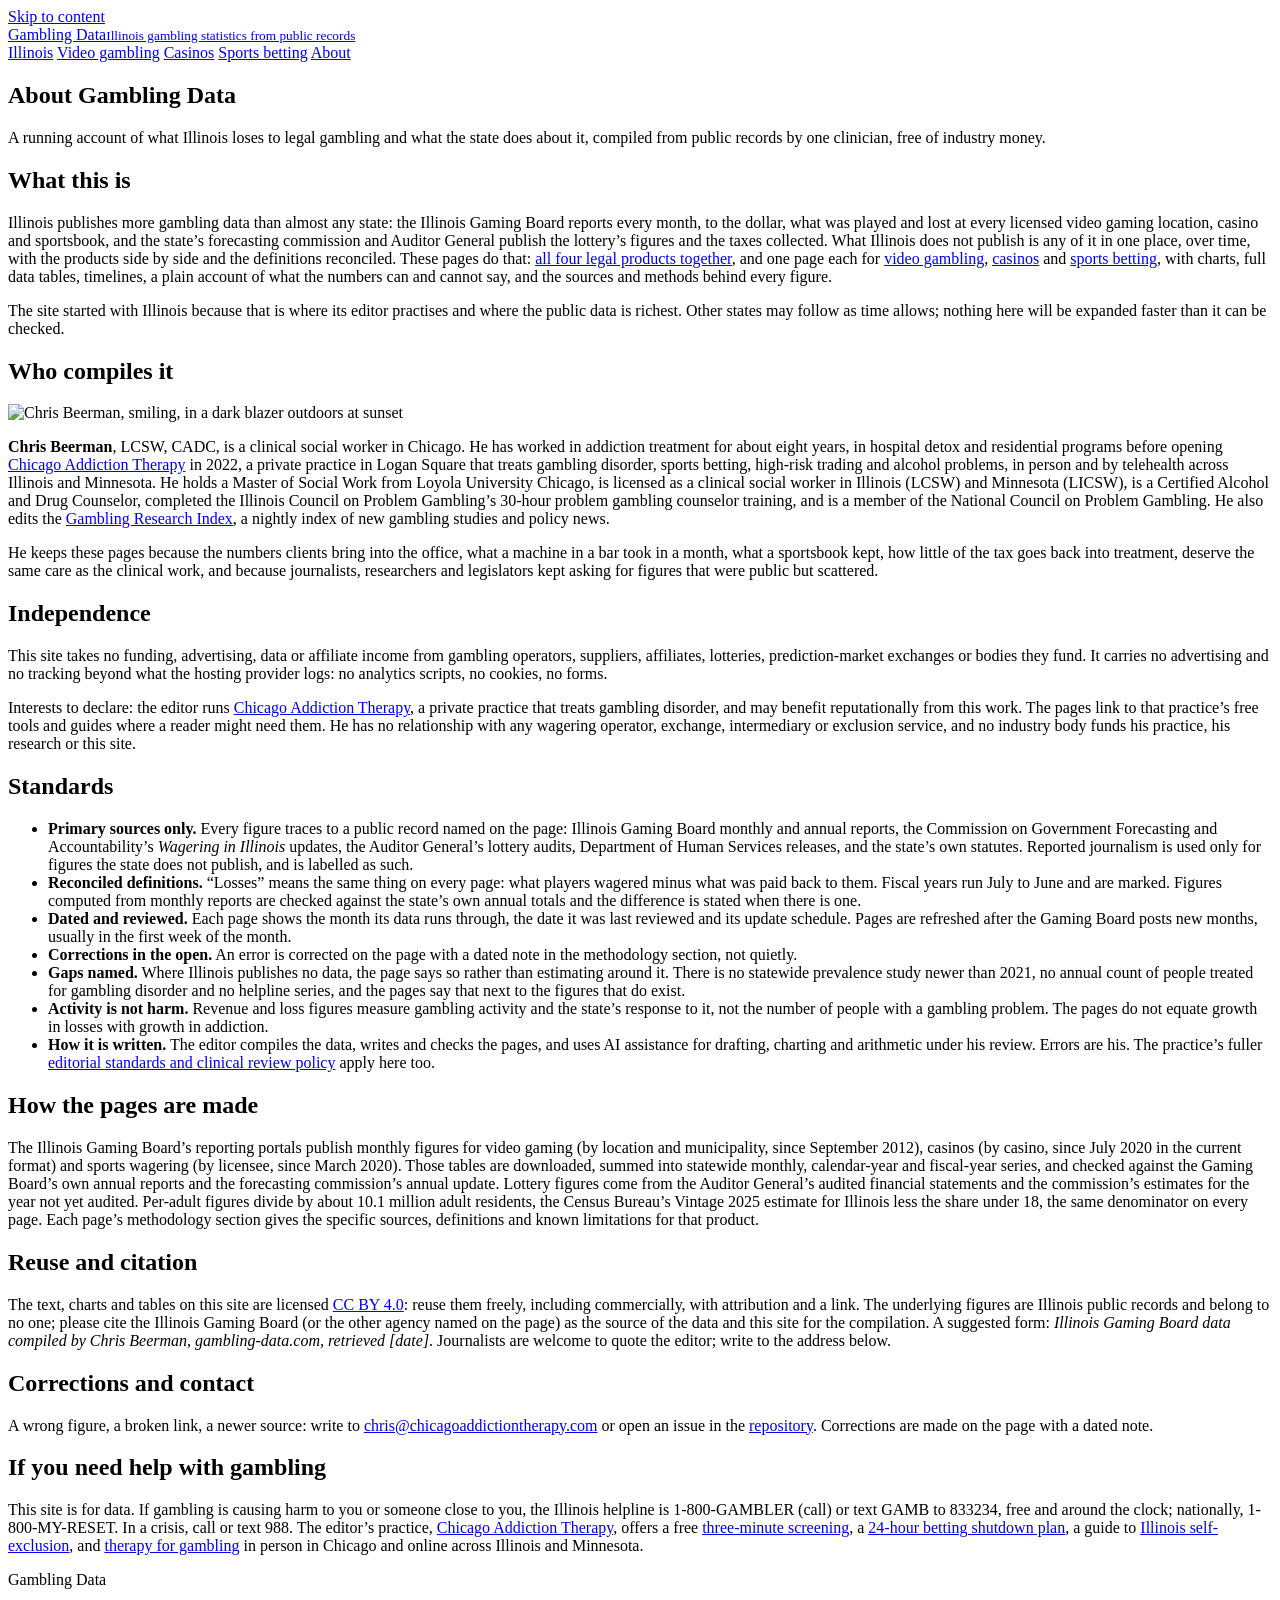
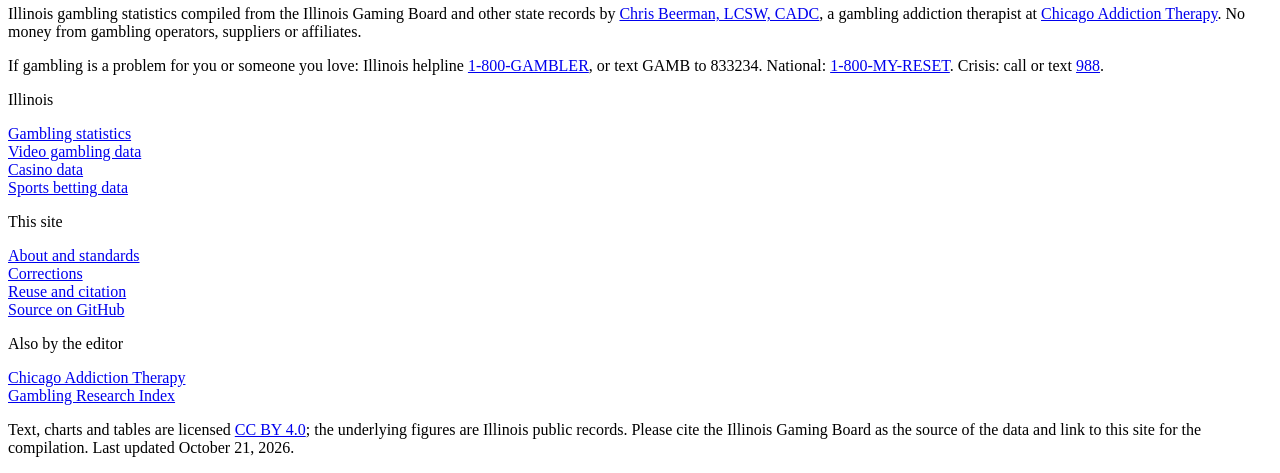
==== docs/about/index.html @ 19d59323 "Gambling Data: Illinois gambling statistics site Static site for gambling-data.com: home, the Illino" ====
<!doctype html>
<html lang="en">
<head>
<meta charset="utf-8">
<meta name="viewport" content="width=device-width, initial-scale=1">
<title>About Gambling Data: who compiles it, how, and the standards it keeps</title>
<meta name="description" content="Gambling Data is compiled by Chris Beerman, LCSW, CADC, a gambling addiction therapist in Chicago, from Illinois Gaming Board and other state public records. No funding, advertising or data from the gambling industry. Standards, methods, reuse terms and corrections.">
<link rel="canonical" href="https://gambling-data.com/about/">
<link rel="icon" href="/static/favicon.svg" type="image/svg+xml">
<meta name="theme-color" content="#17435C">
<meta property="og:site_name" content="Gambling Data">
<meta property="og:type" content="article">
<meta property="og:title" content="About Gambling Data: who compiles it, how, and the standards it keeps">
<meta property="og:description" content="Gambling Data is compiled by Chris Beerman, LCSW, CADC, a gambling addiction therapist in Chicago, from Illinois Gaming Board and other state public records. No funding, advertising or data from the gambling industry. Standards, methods, reuse terms and corrections.">
<meta property="og:url" content="https://gambling-data.com/about/">
<meta property="og:image" content="https://gambling-data.com/static/img/social-about.png">
<meta property="og:image:width" content="1200">
<meta property="og:image:height" content="630">
<meta name="twitter:card" content="summary_large_image">
<link rel="preload" href="/static/fonts/archivo-latin-wdth-normal.woff2" as="font" type="font/woff2" crossorigin>
<link rel="stylesheet" href="/static/style.css">
<link rel="stylesheet" href="/static/data.css">
<script type="application/ld+json">{"@context": "https://schema.org", "@type": "Person", "@id": "https://gambling-data.com/about/#editor", "name": "Chris Beerman", "honorificSuffix": "LCSW, CADC", "jobTitle": "Editor, Gambling Data", "description": "Clinical social worker in Chicago who treats gambling disorder and compiles Illinois gambling statistics from state public records.", "url": "https://gambling-data.com/about/", "email": "chris@chicagoaddictiontherapy.com", "image": "https://gambling-data.com/static/img/chris-beerman.jpg", "sameAs": ["https://www.chicagoaddictiontherapy.com/about", "https://gambling-research.com/about/", "https://orcid.org/0009-0004-8277-2086", "https://www.psychologytoday.com/us/therapists/chris-beerman-chicago-il/961506", "https://github.com/Chris-Beerman"], "alumniOf": {"@type": "CollegeOrUniversity", "name": "Loyola University Chicago"}, "memberOf": {"@type": "Organization", "name": "National Council on Problem Gambling", "url": "https://www.ncpgambling.org/"}, "worksFor": {"@type": "Organization", "name": "Chicago Addiction Therapy", "url": "https://www.chicagoaddictiontherapy.com/"}, "hasCredential": [{"@type": "EducationalOccupationalCredential", "credentialCategory": "license", "name": "Licensed Clinical Social Worker (Illinois)"}, {"@type": "EducationalOccupationalCredential", "credentialCategory": "license", "name": "Licensed Independent Clinical Social Worker (Minnesota)"}, {"@type": "EducationalOccupationalCredential", "credentialCategory": "certification", "name": "Certified Alcohol and Drug Counselor (Illinois Certification Board)"}], "knowsAbout": ["gambling disorder", "sports betting", "video gaming terminals", "self-exclusion", "Illinois gambling statistics"]}</script>
</head>
<body class="page about">
<a class="skip" href="#main">Skip to content</a>
<header class="masthead">
  <div class="wrap masthead-row">
    <a class="wordmark" href="/" aria-label="Gambling Data, home"><span class="mark" aria-hidden="true"><i></i><i></i><i></i><i></i></span><span>Gambling Data<small>Illinois gambling statistics from public records</small></span></a>
    <nav class="nav" aria-label="Main">
      <a href="/illinois/">Illinois</a>
      <a href="/illinois/video-gambling/">Video gambling</a>
      <a href="/illinois/casinos/">Casinos</a>
      <a href="/illinois/sports-betting/">Sports betting</a>
      <a href="/about/" aria-current="page" class="about">About</a>
    </nav>
  </div>
</header>
<main id="main">
<div class="wrap">
<article class="prose">
<h1>About Gambling Data</h1>
<p class="lede">A running account of what Illinois loses to legal gambling and what the state does about it, compiled from public records by one clinician, free of industry money.</p>

<h2 id="what">What this is</h2>
<p>Illinois publishes more gambling data than almost any state: the Illinois Gaming Board reports every month, to the dollar, what was played and lost at every licensed video gaming location, casino and sportsbook, and the state&rsquo;s forecasting commission and Auditor General publish the lottery&rsquo;s figures and the taxes collected. What Illinois does not publish is any of it in one place, over time, with the products side by side and the definitions reconciled. These pages do that: <a href="/illinois/">all four legal products together</a>, and one page each for <a href="/illinois/video-gambling/">video gambling</a>, <a href="/illinois/casinos/">casinos</a> and <a href="/illinois/sports-betting/">sports betting</a>, with charts, full data tables, timelines, a plain account of what the numbers can and cannot say, and the sources and methods behind every figure.</p>
<p>The site started with Illinois because that is where its editor practises and where the public data is richest. Other states may follow as time allows; nothing here will be expanded faster than it can be checked.</p>

<h2 id="editor">Who compiles it</h2>
<img class="portrait" src="/static/img/chris-beerman.jpg" alt="Chris Beerman, smiling, in a dark blazer outdoors at sunset" width="900" height="1080">
<p><b>Chris Beerman</b>, LCSW, CADC, is a clinical social worker in Chicago. He has worked in addiction treatment for about eight years, in hospital detox and residential programs before opening <a href="https://www.chicagoaddictiontherapy.com/">Chicago Addiction Therapy</a> in 2022, a private practice in Logan Square that treats gambling disorder, sports betting, high-risk trading and alcohol problems, in person and by telehealth across Illinois and Minnesota. He holds a Master of Social Work from Loyola University Chicago, is licensed as a clinical social worker in Illinois (LCSW) and Minnesota (LICSW), is a Certified Alcohol and Drug Counselor, completed the Illinois Council on Problem Gambling&rsquo;s 30-hour problem gambling counselor training, and is a member of the National Council on Problem Gambling. He also edits the <a href="https://gambling-research.com/">Gambling Research Index</a>, a nightly index of new gambling studies and policy news.</p>
<p>He keeps these pages because the numbers clients bring into the office, what a machine in a bar took in a month, what a sportsbook kept, how little of the tax goes back into treatment, deserve the same care as the clinical work, and because journalists, researchers and legislators kept asking for figures that were public but scattered.</p>

<h2 id="independence">Independence</h2>
<p>This site takes no funding, advertising, data or affiliate income from gambling operators, suppliers, affiliates, lotteries, prediction-market exchanges or bodies they fund. It carries no advertising and no tracking beyond what the hosting provider logs: no analytics scripts, no cookies, no forms.</p>
<p>Interests to declare: the editor runs <a href="https://www.chicagoaddictiontherapy.com/">Chicago Addiction Therapy</a>, a private practice that treats gambling disorder, and may benefit reputationally from this work. The pages link to that practice&rsquo;s free tools and guides where a reader might need them. He has no relationship with any wagering operator, exchange, intermediary or exclusion service, and no industry body funds his practice, his research or this site.</p>

<h2 id="standards">Standards</h2>
<ul>
<li><b>Primary sources only.</b> Every figure traces to a public record named on the page: Illinois Gaming Board monthly and annual reports, the Commission on Government Forecasting and Accountability&rsquo;s <i>Wagering in Illinois</i> updates, the Auditor General&rsquo;s lottery audits, Department of Human Services releases, and the state&rsquo;s own statutes. Reported journalism is used only for figures the state does not publish, and is labelled as such.</li>
<li><b>Reconciled definitions.</b> &ldquo;Losses&rdquo; means the same thing on every page: what players wagered minus what was paid back to them. Fiscal years run July to June and are marked. Figures computed from monthly reports are checked against the state&rsquo;s own annual totals and the difference is stated when there is one.</li>
<li><b>Dated and reviewed.</b> Each page shows the month its data runs through, the date it was last reviewed and its update schedule. Pages are refreshed after the Gaming Board posts new months, usually in the first week of the month.</li>
<li><b>Corrections in the open.</b> An error is corrected on the page with a dated note in the methodology section, not quietly.</li>
<li><b>Gaps named.</b> Where Illinois publishes no data, the page says so rather than estimating around it. There is no statewide prevalence study newer than 2021, no annual count of people treated for gambling disorder and no helpline series, and the pages say that next to the figures that do exist.</li>
<li><b>Activity is not harm.</b> Revenue and loss figures measure gambling activity and the state&rsquo;s response to it, not the number of people with a gambling problem. The pages do not equate growth in losses with growth in addiction.</li>
<li><b>How it is written.</b> The editor compiles the data, writes and checks the pages, and uses AI assistance for drafting, charting and arithmetic under his review. Errors are his. The practice&rsquo;s fuller <a href="https://www.chicagoaddictiontherapy.com/editorial-standards">editorial standards and clinical review policy</a> apply here too.</li>
</ul>

<h2 id="method">How the pages are made</h2>
<p>The Illinois Gaming Board&rsquo;s reporting portals publish monthly figures for video gaming (by location and municipality, since September 2012), casinos (by casino, since July 2020 in the current format) and sports wagering (by licensee, since March 2020). Those tables are downloaded, summed into statewide monthly, calendar-year and fiscal-year series, and checked against the Gaming Board&rsquo;s own annual reports and the forecasting commission&rsquo;s annual update. Lottery figures come from the Auditor General&rsquo;s audited financial statements and the commission&rsquo;s estimates for the year not yet audited. Per-adult figures divide by about 10.1 million adult residents, the Census Bureau&rsquo;s Vintage 2025 estimate for Illinois less the share under 18, the same denominator on every page. Each page&rsquo;s methodology section gives the specific sources, definitions and known limitations for that product.</p>

<h2 id="reuse">Reuse and citation</h2>
<p>The text, charts and tables on this site are licensed <a href="https://creativecommons.org/licenses/by/4.0/">CC BY 4.0</a>: reuse them freely, including commercially, with attribution and a link. The underlying figures are Illinois public records and belong to no one; please cite the Illinois Gaming Board (or the other agency named on the page) as the source of the data and this site for the compilation. A suggested form: <i>Illinois Gaming Board data compiled by Chris Beerman, gambling-data.com, retrieved [date]</i>. Journalists are welcome to quote the editor; write to the address below.</p>

<h2 id="corrections">Corrections and contact</h2>
<p>A wrong figure, a broken link, a newer source: write to <a href="mailto:chris@chicagoaddictiontherapy.com?subject=gambling-data.com">chris@chicagoaddictiontherapy.com</a> or open an issue in the <a href="https://github.com/Chris-Beerman/gambling-data.com">repository</a>. Corrections are made on the page with a dated note.</p>

<h2 id="help">If you need help with gambling</h2>
<p>This site is for data. If gambling is causing harm to you or someone close to you, the Illinois helpline is 1-800-GAMBLER (call) or text GAMB to 833234, free and around the clock; nationally, 1-800-MY-RESET. In a crisis, call or text 988. The editor&rsquo;s practice, <a href="https://www.chicagoaddictiontherapy.com/">Chicago Addiction Therapy</a>, offers a free <a href="https://www.chicagoaddictiontherapy.com/gambling-assessment">three-minute screening</a>, a <a href="https://www.chicagoaddictiontherapy.com/betting-shutdown-plan">24-hour betting shutdown plan</a>, a guide to <a href="https://www.chicagoaddictiontherapy.com/blog/illinois-gambling-self-exclusion">Illinois self-exclusion</a>, and <a href="https://www.chicagoaddictiontherapy.com/gambling-addiction-therapy">therapy for gambling</a> in person in Chicago and online across Illinois and Minnesota.</p>
</article>
</div>

</main>
<footer class="colophon">
  <div class="wrap colophon-grid">
    <div>
      <p class="colophon-name">Gambling Data</p>
      <p>Illinois gambling statistics compiled from the Illinois Gaming Board and other state records by <a href="/about/">Chris Beerman, LCSW, CADC</a>, a gambling addiction therapist at <a href="https://www.chicagoaddictiontherapy.com/">Chicago Addiction Therapy</a>. No money from gambling operators, suppliers or affiliates.</p>
      <p>If gambling is a problem for you or someone you love: Illinois helpline <a href="tel:18004262537">1-800-GAMBLER</a>, or text GAMB to 833234. National: <a href="tel:18006973737">1-800-MY-RESET</a>. Crisis: call or text <a href="tel:988">988</a>.</p>
    </div>
    <div>
      <p class="colophon-head">Illinois</p>
      <p><a href="/illinois/">Gambling statistics</a><br><a href="/illinois/video-gambling/">Video gambling data</a><br><a href="/illinois/casinos/">Casino data</a><br><a href="/illinois/sports-betting/">Sports betting data</a></p>
    </div>
    <div>
      <p class="colophon-head">This site</p>
      <p><a href="/about/">About and standards</a><br><a href="/about/#corrections">Corrections</a><br><a href="/about/#reuse">Reuse and citation</a><br><a href="https://github.com/Chris-Beerman/gambling-data.com">Source on GitHub</a></p>
      <p class="colophon-head">Also by the editor</p>
      <p><a href="https://www.chicagoaddictiontherapy.com/">Chicago Addiction Therapy</a><br><a href="https://gambling-research.com/">Gambling Research Index</a></p>
    </div>
  </div>
  <div class="wrap colophon-fine">
    <p>Text, charts and tables are licensed <a href="https://creativecommons.org/licenses/by/4.0/">CC BY 4.0</a>; the underlying figures are Illinois public records. Please cite the Illinois Gaming Board as the source of the data and link to this site for the compilation. Last updated October 21, 2026.</p>
  </div>
</footer>
</body>
</html>
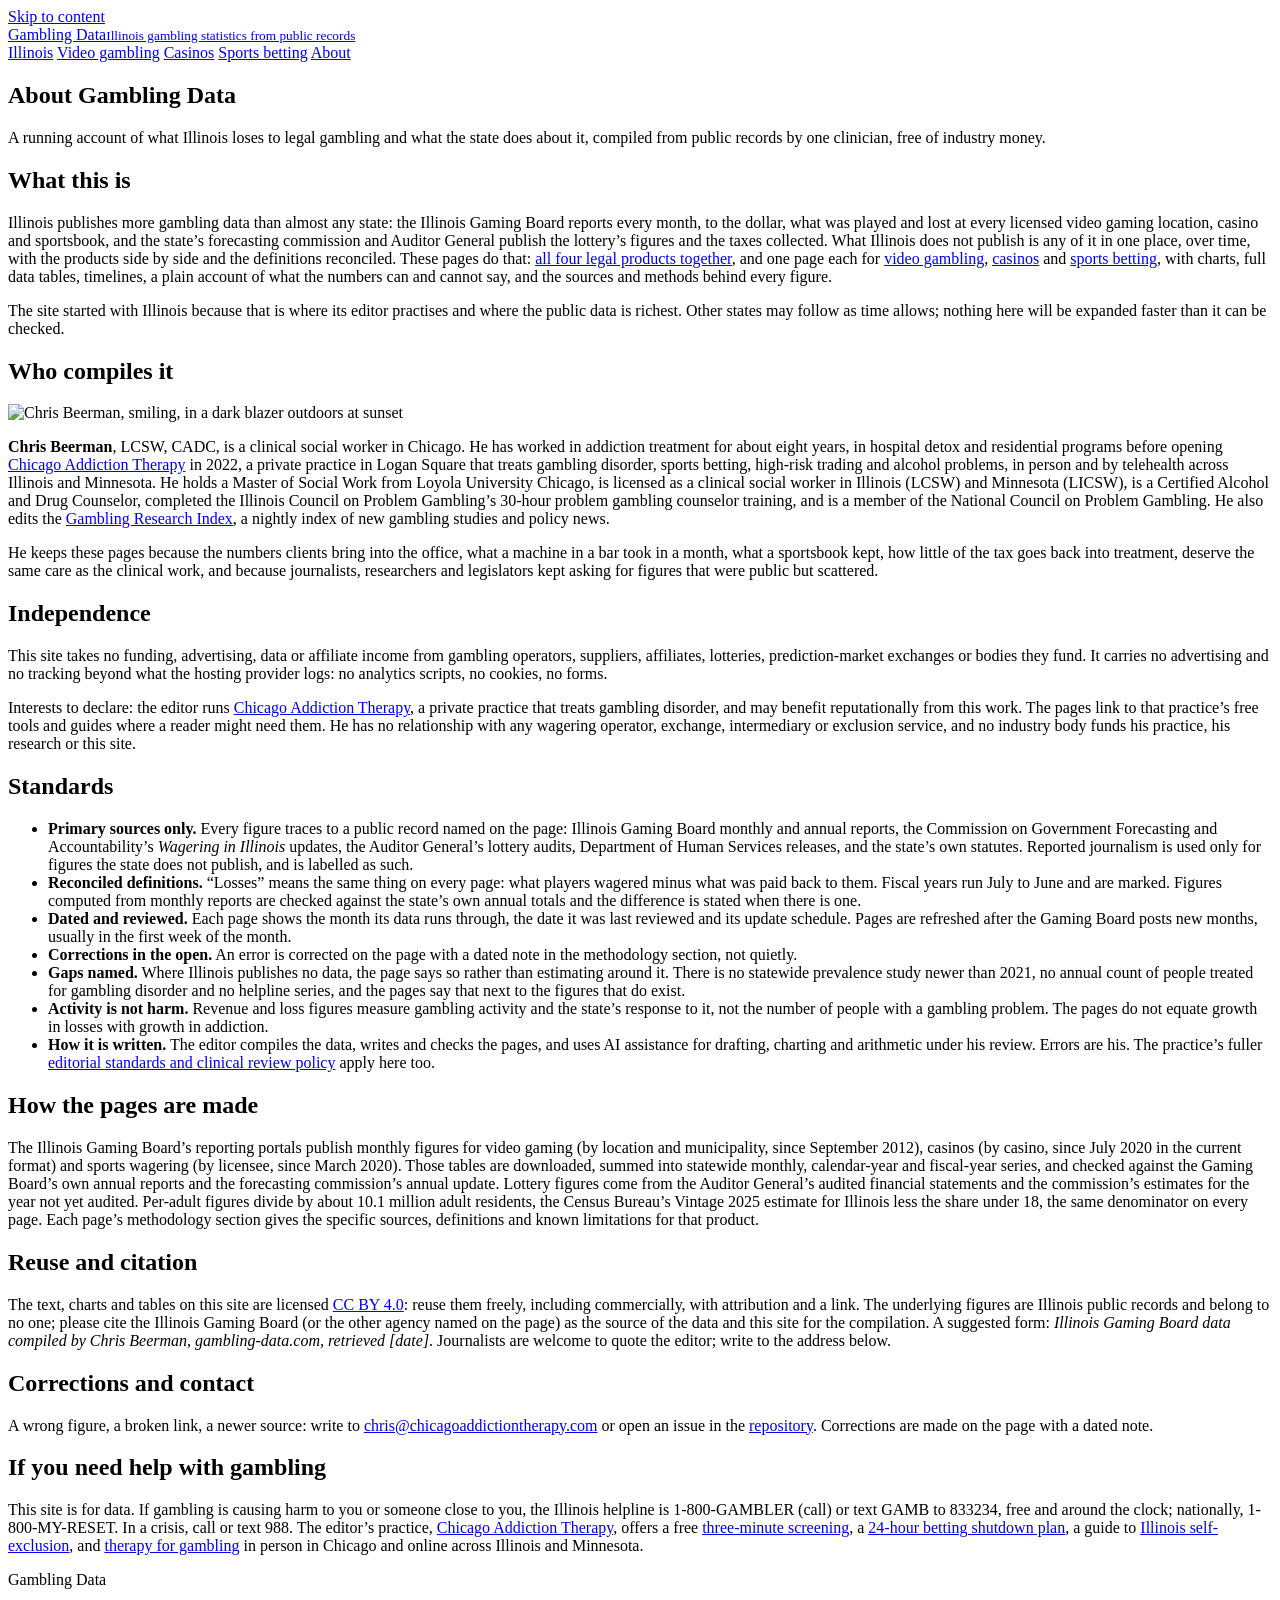
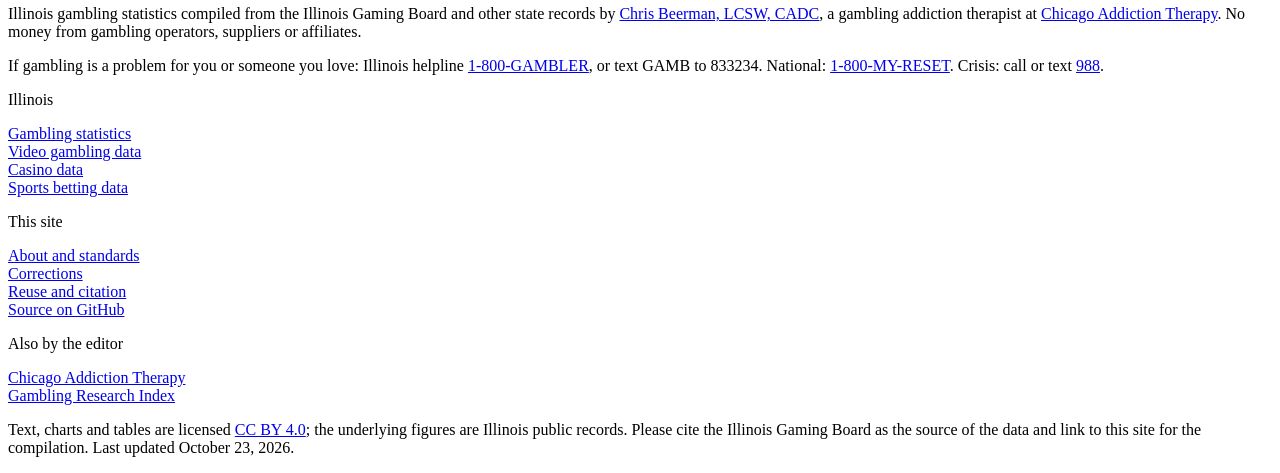
==== commit 895ce595: "Monthly update: video gaming and casinos through September 2026, sports betting through August 2026 " ====
--- a/docs/about/index.html
+++ b/docs/about/index.html
@@ -100,7 +100,7 @@
     </div>
   </div>
   <div class="wrap colophon-fine">
-    <p>Text, charts and tables are licensed <a href="https://creativecommons.org/licenses/by/4.0/">CC BY 4.0</a>; the underlying figures are Illinois public records. Please cite the Illinois Gaming Board as the source of the data and link to this site for the compilation. Last updated October 21, 2026.</p>
+    <p>Text, charts and tables are licensed <a href="https://creativecommons.org/licenses/by/4.0/">CC BY 4.0</a>; the underlying figures are Illinois public records. Please cite the Illinois Gaming Board as the source of the data and link to this site for the compilation. Last updated October 23, 2026.</p>
   </div>
 </footer>
 </body>
